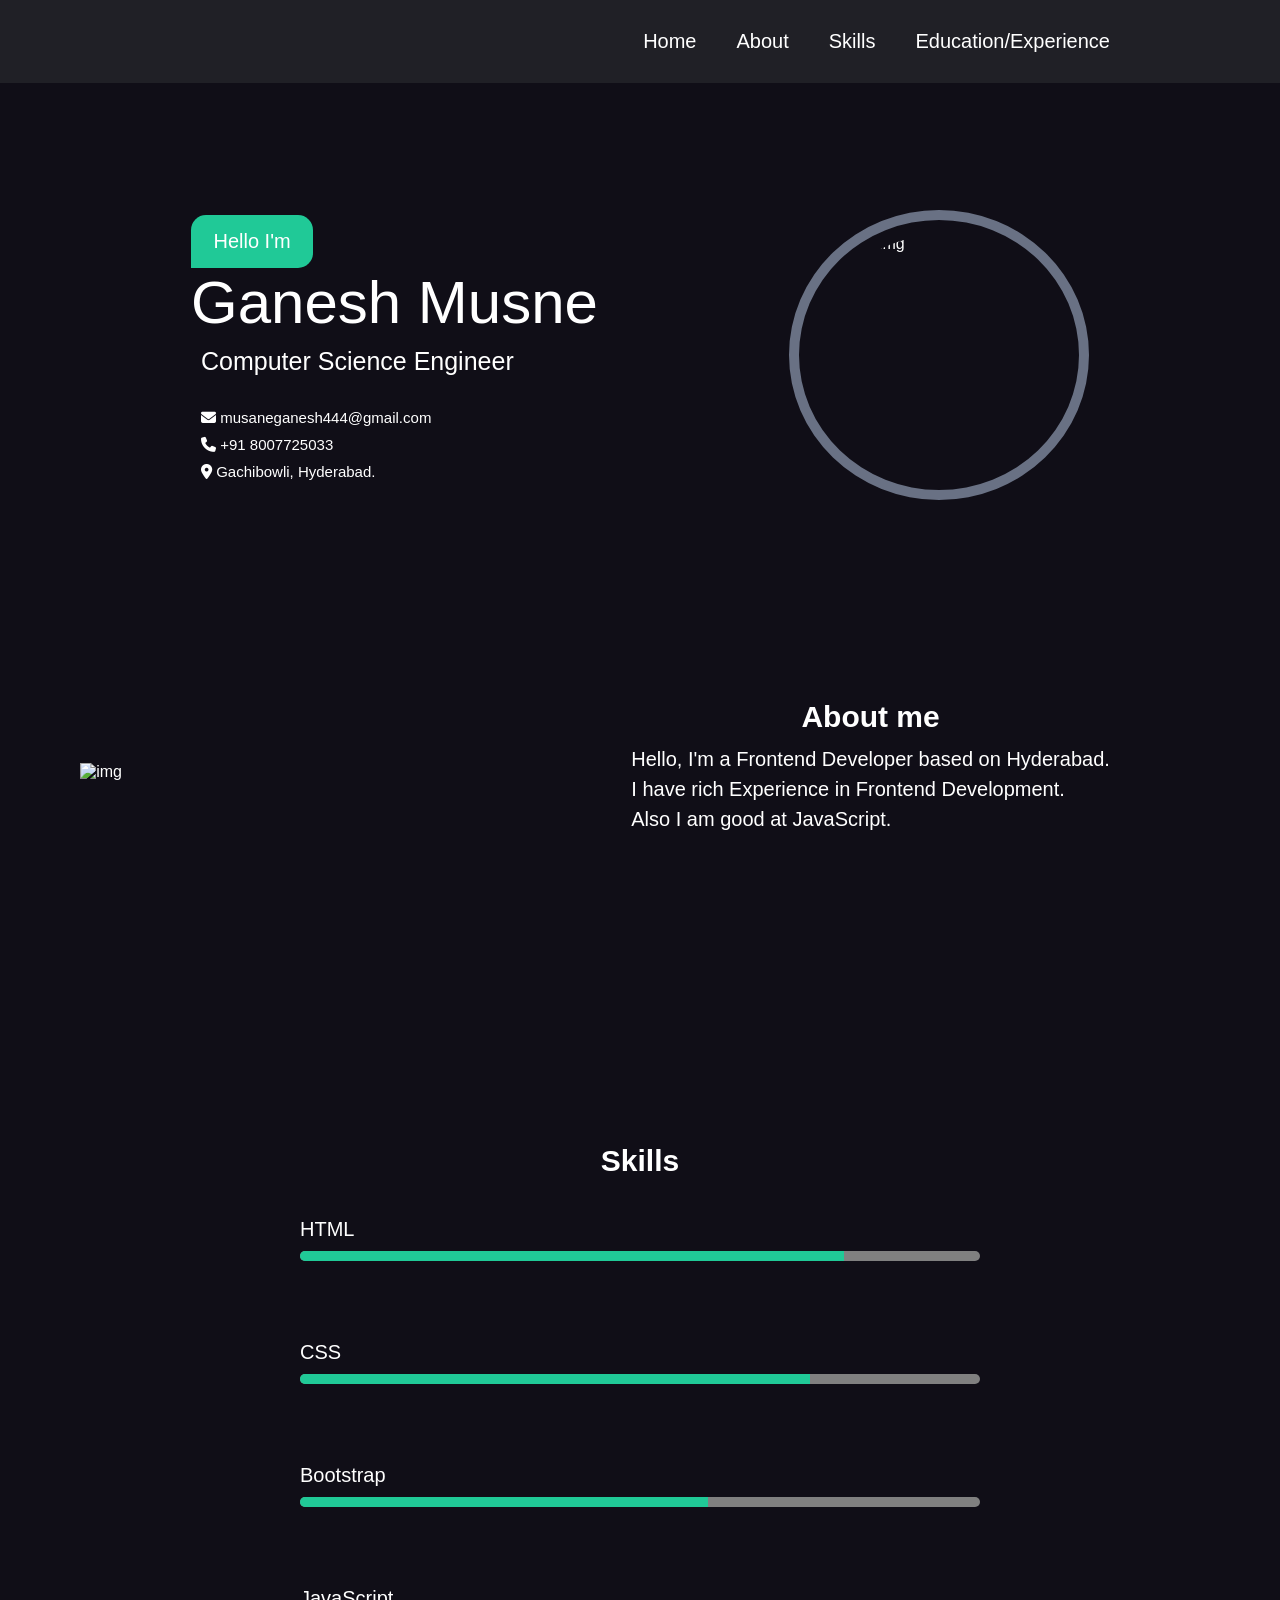
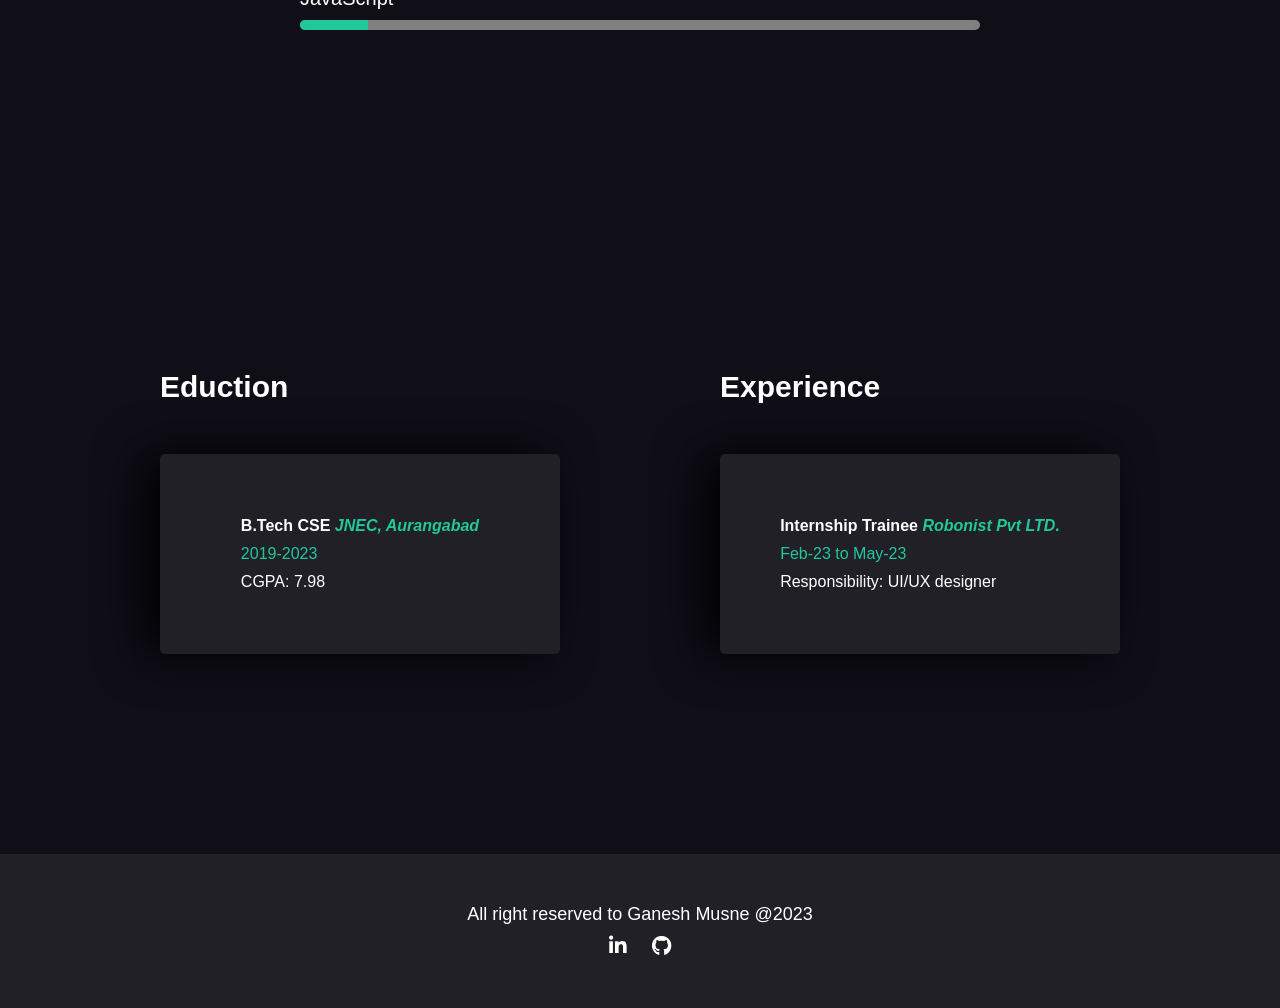
==== index.html @ 4737c215 "Renamed home.html -> index.html" ====
<!DOCTYPE html>
<html lang="en">

<head>
  <meta charset="utf-8" />
  <meta name="viewport" content="width=device-width, initial-scale=1" />
  <title>Resume: Ganesh Musne</title>
  <link rel="stylesheet" href="https://cdnjs.cloudflare.com/ajax/libs/font-awesome/6.4.2/css/all.min.css">
  <link rel="stylesheet" href="style.css" />
</head>

<body>
  <!-- Navigation Bar -->
  <section id="navigation-bar">
    <div class="navbar">
      <ul>
        <li><a href="#home">Home</a></li>
        <li><a href="#about">About</a></li>
        <li><a href="#skills">Skills</a></li>
        <li><a href="#ex-ed">Education/Experience</a></li>
      </ul>
    </div>
  </section>

  <!-- Home Section -->
  <section id="home">
    <div class="home-main">
      <div class="home-info">
        <button class="hello-btn">Hello I'm</button>
        <span class="name">Ganesh Musne</span>
        <span class="designation">Computer Science Engineer</span><br>
        <span class="email"><i class="fa-solid fa-envelope"></i> musaneganesh444@gmail.com</span>
        <span class="number"><i class="fa-solid fa-phone"></i> +91 8007725033</span>
        <span class="address"><i class="fa-solid fa-location-dot"></i> Gachibowli, Hyderabad.</span>
      </div>
      <img class="home-profile" src="../Resume/images/profile-pic-gm2.jpg" alt="profile-img" />
    </div>
  </section>

  <!-- About Section -->
  <section id="about">
    <div class="about-section">
      <img class="about-img" src="../Resume/images/ab-img.png" alt="img">
      <div class="about-info">
        <span class="about-me-title">About me</span>
        <span class="about-info-txt">
          Hello, I'm a Frontend Developer based on Hyderabad. <br> I have rich
          Experience in Frontend Development. <br>Also I am good at JavaScript.
        </span>
      </div>
    </div>
  </section>

  <!-- Skills -->
  <section id="skills">
    <p>Skills</p>
    <div class="skills-list">
      <div class="skills-html">
        <span>HTML</span>
        <div class="skills-bar">
          <div style="width: 80%;" class="skills-progress-bar"></div>
        </div>
      </div>
      <div class="skills-html">
        <span>CSS</span>
        <div class="skills-bar">
          <div style="width: 75%;" class="skills-progress-bar"></div>
        </div>
      </div>
      <div class="skills-html">
        <span>Bootstrap</span>
        <div class="skills-bar">
          <div style="width: 60%;" class="skills-progress-bar"></div>
        </div>
      </div>
      <div class="skills-html">
        <span>JavaScript</span>
        <div class="skills-bar">
          <div style="width: 10%;" class="skills-progress-bar"></div>
        </div>
      </div>
    </div>
  </section>

  <!-- Experience -->
  <section id="ex-ed">
    <div class="ex-ed-info">
      <div class="education">
        <p class="ed-title">Eduction</p>
        <div class="education-1">
          <div class="ed-info">
            <h4>B.Tech CSE <span>JNEC, Aurangabad</span></h4>
            <p>2019-2023</p>
            <span>CGPA: 7.98</span>
          </div>
        </div>
      </div>
      <div class="experience">
        <p class="ed-title">Experience</p>
        <div class="experience-1">
          <div class="ex-info">
            <h4>Internship Trainee <span>Robonist Pvt LTD.</span></h4>
            <p>Feb-23 to May-23</p>
            <span>Responsibility:</span>
            <span>UI/UX designer</span>
          </div>
        </div>
      </div>
    </div>
  </section>
  <footer class="footer">
      <span>All right reserved to Ganesh Musne @2023</span>
      <div class="social-media">
        <a href="https://www.linkedin.com/in/ganesh-musne/"><i class="fa-brands fa-linkedin-in"></i></a>
        <a href="https://github.com/GaneshMusne"><i class="fa-brands fa-github"></i></a>
        
        
      </div>
  </footer>
</body>

</html>
---- style.css ----
*{
    box-sizing: border-box;
    margin: 0;
    padding: 0;
}
body{
    background-color: #100e17;
    color: white;
    font-family: Verdana, Geneva, Tahoma, sans-serif;
}

/* navigation bar */
.navbar {
    position: fixed;
    width: 100%;
    background-color: #202026;
    padding: 20px 0;
}
.navbar ul{
    padding-right: 150px;
    display: flex;
    flex-direction: row;
    align-items: center;
    justify-content: end;
    list-style-type: none;
}

.navbar ul li{
    padding: 10px 20px;
    font-size: 20px;
}

.navbar ul li a{
    color: white;
    text-decoration: none;
}
.navbar ul li a:hover{
    color: #20c997;
}

/* Home Section */
.home-profile {
    width: 300px;
    height: 290px;
    border-radius: 50%;
    border: 10px solid #697184;
    padding: 15px;
}

.home-main {
    padding-top: 200px;
    display: flex;
    align-items: center;
    justify-content: space-evenly;
}

.home-main img {
    margin-top: 10px;
}

.hello-btn{
    width: 30%;
    font-size: 20px;
    border: none;
    background-color: #20c997;
    color: white;
    padding: 15px;
    border-radius: 15px 15px 15px 0;
}

.home-info {
    display: flex;
    flex-direction: column;
}
.home-info .name{
    font-size: 60px;
}
.home-info .designation{
    font-size: 25px;
    padding: 10px 0;
    padding-left: 10px;
}
.home-info .address, .email, .number{
    font-size: 15px;
    padding: 5px 0;
    padding-left: 10px;
}

/* About Section */
.about-section {
    padding: 200px 0;
    padding-left: 10px;
}
.about-section, .about-info{
    display: flex;
    align-items: center;
    justify-content: space-evenly;
}

.about-img{
    width: 30%;
    height: 15%;
}
.about-info{
    display: flex;
    flex-direction: column;
    align-items: center;
    justify-content: center;
}
.about-me-title{
    font-size: 30px;
    font-weight: bold;
}
.about-info-txt{
    font-size: 20px;
    text-align: justify;
    line-height: 1.5;
    padding: 10px 100px;
}

/* Skills */
#skills{
    padding: 100px 0;
}
#skills p{
    text-align: center;
    font-size: 30px;
    font-weight: bold;
}
.skills-list{
    display: flex;
    flex-direction: column;
    align-items: center;
    justify-content: space-evenly;
    width: 100%;
}
.skills-html{
    width: 100%;
    padding: 40px 300px;
}
.skills-html span{
    font-size: 20px;
}
.skills-bar{
    margin-top: 10px;
    border-radius: 5px;
    background-color: grey;
    height: 10px;
}
.skills-progress-bar{
    background-color: #20c997;
    border-top-left-radius: 5px;
    border-bottom-left-radius: 5px;
    height: 10px;
}

/* Experience */
.ex-ed-info{
    display: flex;
    align-items: center;
    justify-content: space-evenly;
    padding: 200px 0;
}
.education-1, .experience-1{
    display: flex;
    flex-direction: column;
    align-items: center;
    justify-content: center;
    background-color: #202026;
    width: 400px;
    height: 200px;
    border-radius: 5px;
    box-shadow: -1rem 0 3rem #000;
}
.ed-info h4, .ex-info h4{
    font-size: 16px;
}
.ed-info p, .ex-info p{
    margin: 10px 0;
    color: #20c997;
}
.ed-info h4 span, .ex-info h4 span{
    color: #20c997;
    font-style: italic;
}
.ed-title{
    text-align: start;
    font-size: 30px;
    font-weight: bold;
    margin-bottom: 50px;
}

/* Footer */
.footer{
    background-color: #202026;
    padding: 50px 0;
    display: flex;
    flex-direction: column;
    align-items: center;
    justify-content: center;
}
.footer span{
    font-size: 18px;
    margin-bottom: 10px;
}
.footer div a{
    font-size: 20px;
    margin: 10px;
    cursor: pointer;
    color: white;
}


/* Responsive Media Query */
@media only screen and (max-width: 600px) {
    .home-profile {
        width: 150px;
        height: 150px;
    }

    .home-main {
        flex-direction: column-reverse;
        padding: 100px;
    }

    #about {
        padding-top: 50px;
    }

    .about-section {
        display: flex;
        flex-direction: column;
        justify-content: center;
        padding: 0 30px;
    }
}
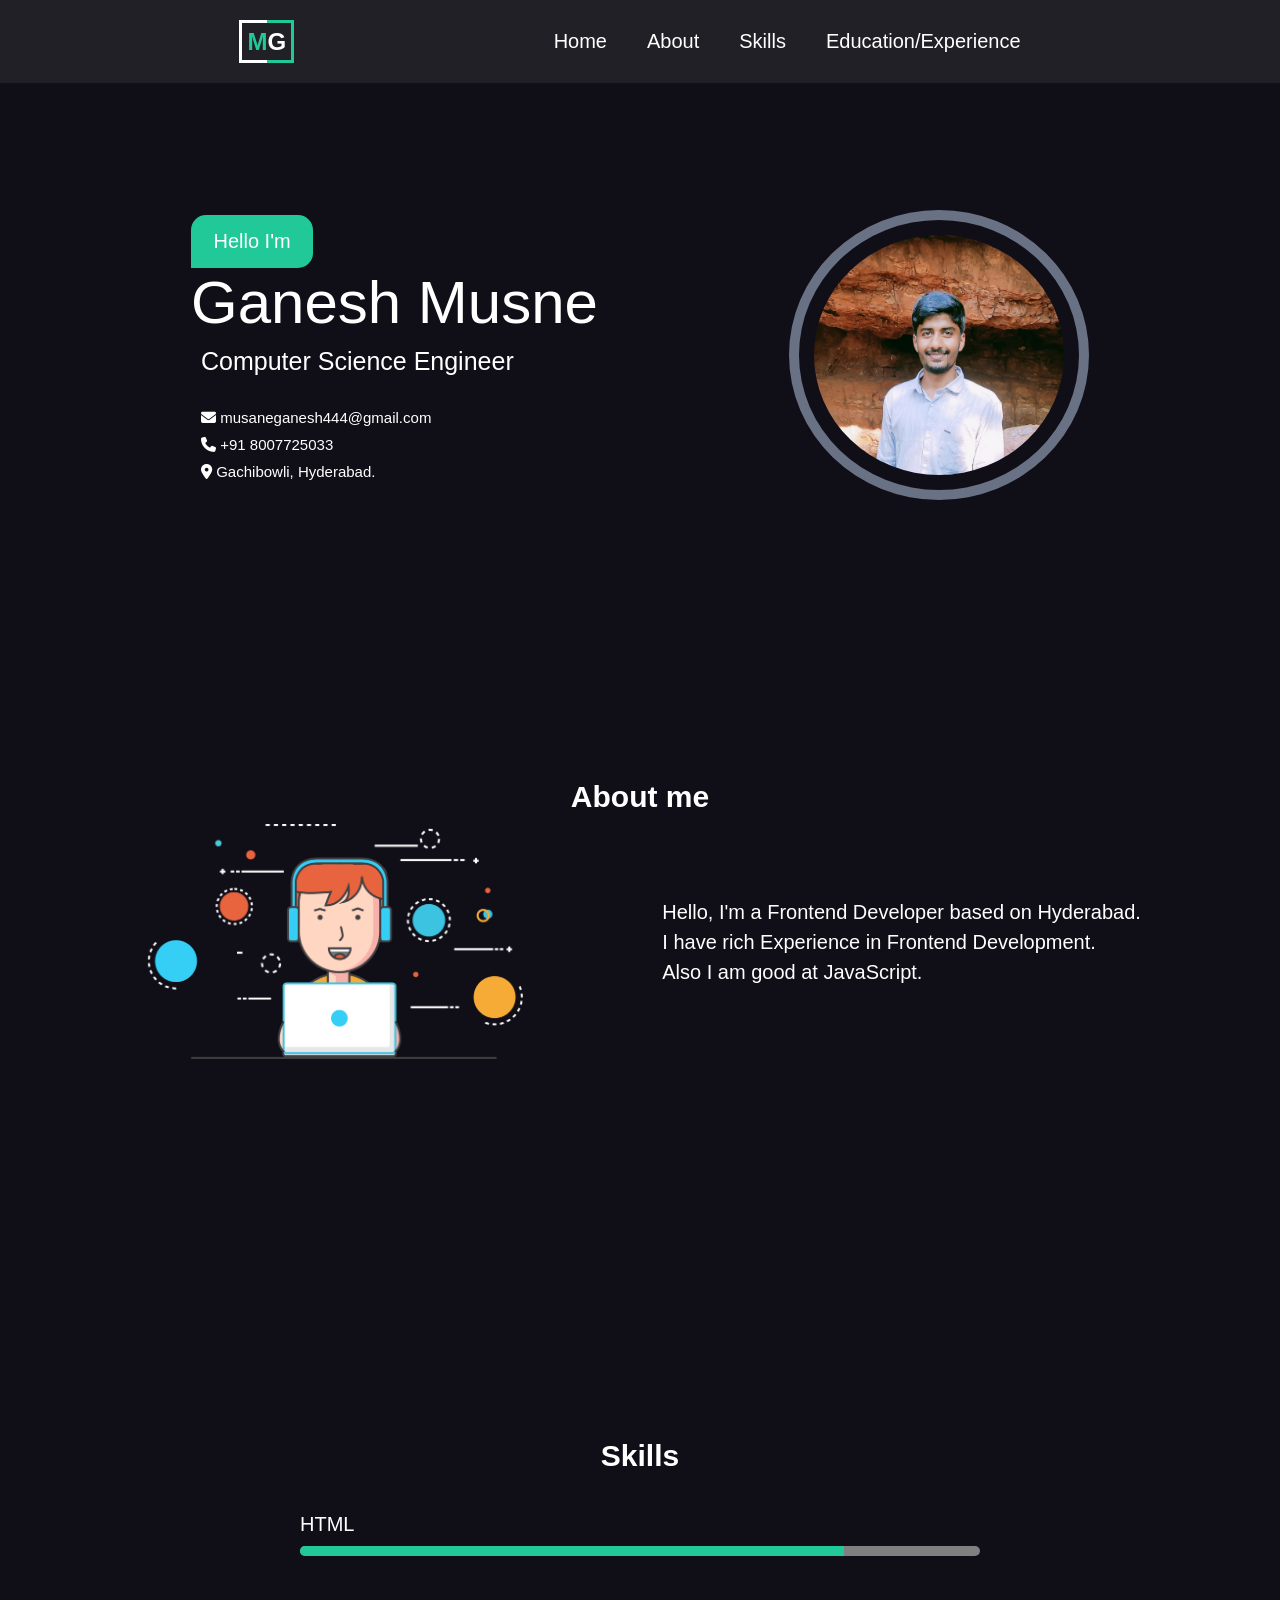
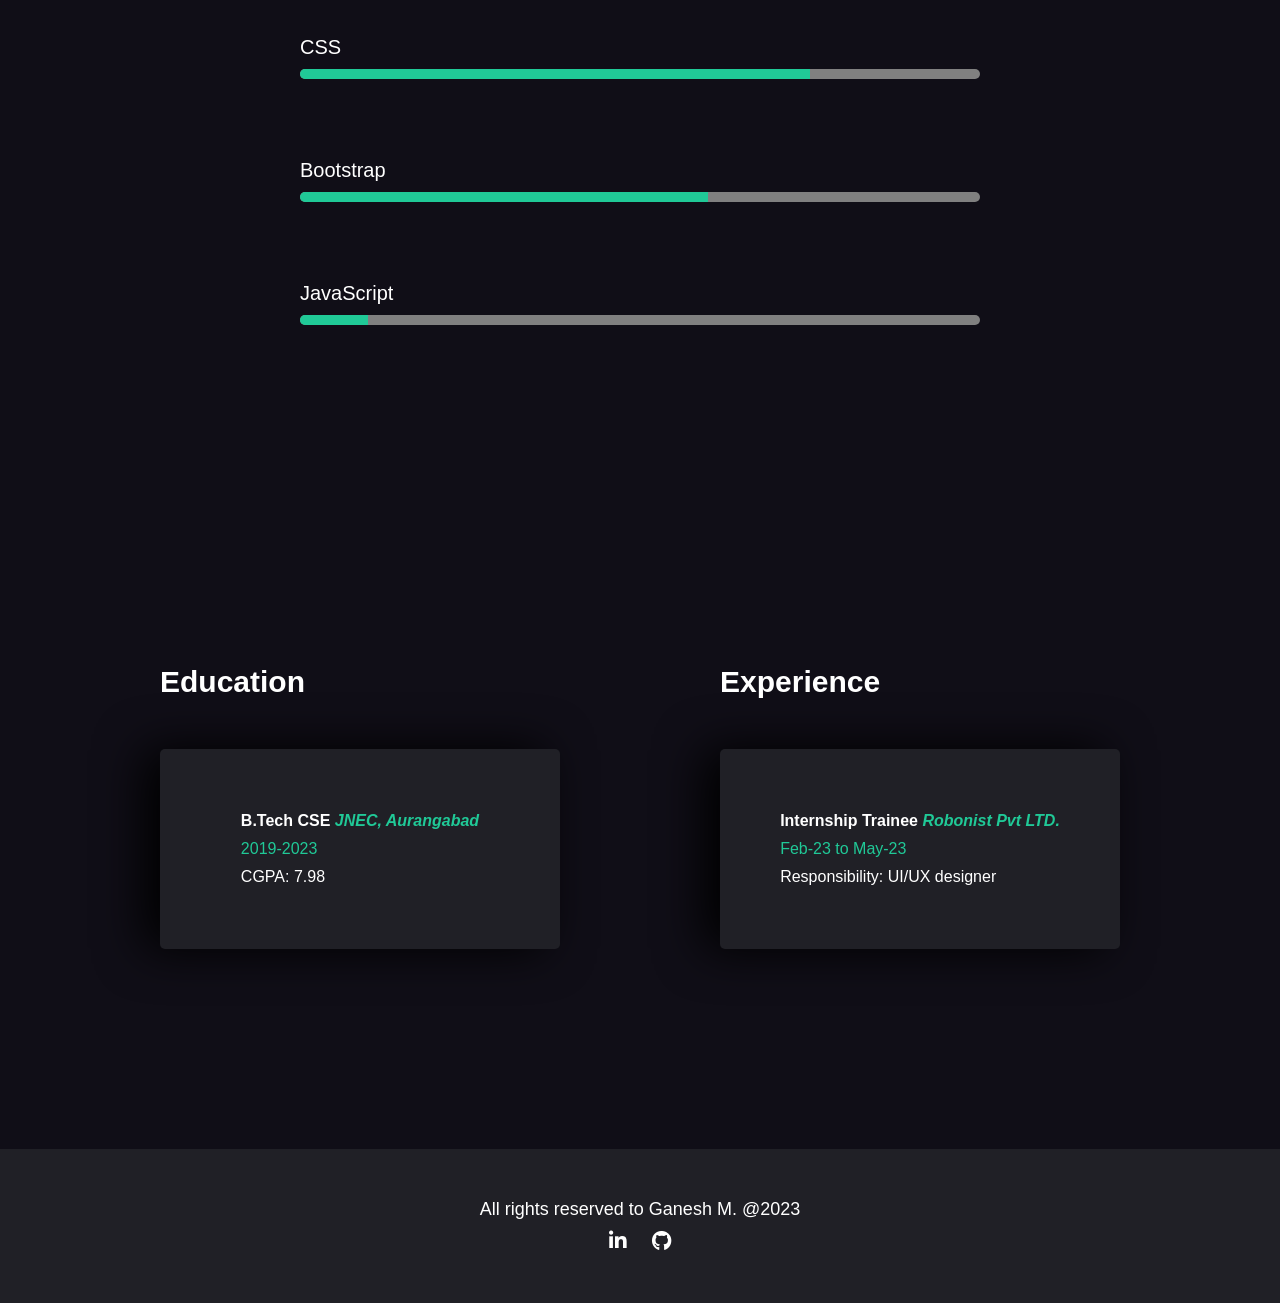
==== commit 4c0de57b: "Added responsive changes in CSS. For every section, I created one CSS file. The added max width is 7" ====
--- a/index.html
+++ b/index.html
@@ -6,13 +6,23 @@
   <meta name="viewport" content="width=device-width, initial-scale=1" />
   <title>Resume: Ganesh Musne</title>
   <link rel="stylesheet" href="https://cdnjs.cloudflare.com/ajax/libs/font-awesome/6.4.2/css/all.min.css">
-  <link rel="stylesheet" href="style.css" />
+  <link rel="stylesheet" href="style-navbar.css" />
+  <link rel="stylesheet" href="style-home.css" />
+  <link rel="stylesheet" href="style-about.css" />
+  <link rel="stylesheet" href="style-skills.css" />
+  <link rel="stylesheet" href="style-ed-ex.css" />
+  <link rel="stylesheet" href="style-footer.css" />
 </head>
 
 <body>
   <!-- Navigation Bar -->
   <section id="navigation-bar">
     <div class="navbar">
+      <div class="logo">
+        <span class="logo-1">M</span><span class="logo-2">G</span>
+      </div>
+      <input type="checkbox" id="toggler">
+      <label for="toggler" class="fas fa-bars"></label>
       <ul>
         <li><a href="#home">Home</a></li>
         <li><a href="#about">About</a></li>
@@ -33,20 +43,24 @@
         <span class="number"><i class="fa-solid fa-phone"></i> +91 8007725033</span>
         <span class="address"><i class="fa-solid fa-location-dot"></i> Gachibowli, Hyderabad.</span>
       </div>
-      <img class="home-profile" src="../Resume/images/profile-pic-gm2.jpg" alt="profile-img" />
+      <img class="home-profile" src="./images/profile-pic-gm2.jpg" alt="profile-img" />
     </div>
   </section>
 
   <!-- About Section -->
   <section id="about">
+    <span class="about-me-title">About me</span>
     <div class="about-section">
-      <img class="about-img" src="../Resume/images/ab-img.png" alt="img">
+      <img class="about-img" src="./images/ab-img.png" alt="img">
       <div class="about-info">
-        <span class="about-me-title">About me</span>
         <span class="about-info-txt">
           Hello, I'm a Frontend Developer based on Hyderabad. <br> I have rich
           Experience in Frontend Development. <br>Also I am good at JavaScript.
         </span>
+        <p class="about-info-txt-mobile">
+          Hello, I'm a Frontend Developer based on Hyderabad. I have rich
+          Experience in Frontend Development. Also I am good at JavaScript.
+        </p>
       </div>
     </div>
   </section>
@@ -86,7 +100,7 @@
   <section id="ex-ed">
     <div class="ex-ed-info">
       <div class="education">
-        <p class="ed-title">Eduction</p>
+        <p class="ed-title">Education</p>
         <div class="education-1">
           <div class="ed-info">
             <h4>B.Tech CSE <span>JNEC, Aurangabad</span></h4>
@@ -108,14 +122,14 @@
       </div>
     </div>
   </section>
+
+
   <footer class="footer">
-      <span>All right reserved to Ganesh Musne @2023</span>
-      <div class="social-media">
-        <a href="https://www.linkedin.com/in/ganesh-musne/"><i class="fa-brands fa-linkedin-in"></i></a>
-        <a href="https://github.com/GaneshMusne"><i class="fa-brands fa-github"></i></a>
-        
-        
-      </div>
+    <span>All rights reserved to Ganesh M. @2023</span>
+    <div class="social-media">
+      <a href="https://www.linkedin.com/in/ganesh-musne/"><i class="fa-brands fa-linkedin-in"></i></a>
+      <a href="https://github.com/GaneshMusne"><i class="fa-brands fa-github"></i></a>
+    </div>
   </footer>
 </body>
 
--- a/style-navbar.css
+++ b/style-navbar.css
@@ -0,0 +1,112 @@
+* {
+    box-sizing: border-box;
+    margin: 0;
+    padding: 0;
+}
+
+body {
+    background-color: #100e17;
+    color: white;
+    font-family: Verdana, Geneva, Tahoma, sans-serif;
+}
+
+/* navigation bar */
+.navbar {
+    position: fixed;
+    width: 100%;
+    background-color: #202026;
+    padding: 20px 0;
+    display: flex;
+    align-items: center;
+    justify-content: space-evenly;
+}
+
+.navbar ul {
+    display: flex;
+    flex-direction: row;
+    align-items: center;
+    justify-content: end;
+    list-style-type: none;
+}
+
+.navbar ul li {
+    padding: 10px 20px;
+    font-size: 20px;
+}
+
+.navbar ul li a {
+    color: white;
+    text-decoration: none;
+}
+
+.navbar ul li a:hover {
+    color: #20c997;
+}
+
+.logo-1 {
+    padding: 5px 0 5px 5px;
+    color: #20c997;
+    font-weight: 900;
+    font-size: x-large;
+    border: 3px solid white;
+    border-right: none;
+}
+
+.logo-2 {
+    padding: 5px 5px 5px 0;
+    font-weight: 900;
+    font-size: x-large;
+    border: 3px solid #20c997;
+    border-left: none;
+    color: white;
+}
+
+.fa-bars {
+    padding: 8px 12px;
+    border: 1px solid rgba(0, 0, 0, .1);
+    border-radius: 5px;
+    display: none;
+}
+
+#toggler {
+    display: none;
+}
+
+/* Responsive Media Query */
+@media only screen and (max-width: 700px) {
+    .navbar{
+        justify-content: space-between;
+        position: fixed;
+    }
+    .logo{
+        margin-left: 10px;
+    }
+    .logo{
+        font-size: 30px;
+        padding-left: 10px;
+    }
+    .fa-bars {
+        font-size: 25px;
+        margin-left: 10px;
+        display: inline-block;
+    }
+
+    .navbar ul {
+        width: 100%;
+        display: block;
+        position: absolute;
+        left: 0;
+        top: 70px;
+        display: none;
+        background-color: #202026;
+    }
+
+    .navbar ul li{
+        padding-left: 21px;
+        font-size: 15px;
+    }
+
+    div #toggler:checked~ul {
+        display: block;
+    }
+}
--- a/style-home.css
+++ b/style-home.css
@@ -0,0 +1,77 @@
+/* Home Section */
+.home-profile {
+    width: 300px;
+    height: 290px;
+    border-radius: 50%;
+    border: 10px solid #697184;
+    padding: 15px;
+}
+
+.home-main {
+    padding-top: 200px;
+    display: flex;
+    align-items: center;
+    justify-content: space-evenly;
+}
+
+.home-main img {
+    margin-top: 10px;
+}
+
+.hello-btn {
+    width: 30%;
+    font-size: 20px;
+    border: none;
+    background-color: #20c997;
+    color: white;
+    padding: 15px;
+    border-radius: 15px 15px 15px 0;
+}
+
+.home-info {
+    display: flex;
+    flex-direction: column;
+}
+
+.home-info .name {
+    font-size: 60px;
+}
+
+.home-info .designation {
+    font-size: 25px;
+    padding: 10px 0;
+    padding-left: 10px;
+}
+
+.home-info .address,
+.email,
+.number {
+    font-size: 15px;
+    padding: 5px 0;
+    padding-left: 10px;
+}
+
+.contact{
+    display: flex;
+    flex-direction: column;
+}
+
+@media only screen and (max-width: 700px) {
+    .home-main {
+        padding-top: 150px;
+        display: flex;
+        flex-direction: column-reverse;
+        align-items: center;
+        justify-content: space-evenly;
+    }
+    .home-info {
+        margin-top: 80px;
+        display: flex;
+        flex-direction: column;
+        align-items: center;
+        justify-content: center;
+    }
+    .hello-btn{
+        border-radius: 10px;
+    }
+}
--- a/style-about.css
+++ b/style-about.css
@@ -0,0 +1,71 @@
+/* About Section */
+#about{
+    padding: 280px 0;
+    display: flex;
+    flex-direction: column;
+    align-items: center;
+    justify-content: center;
+}
+.about-section {
+    padding-top: 10px;
+}
+
+.about-section,
+.about-info {
+    display: flex;
+    align-items: center;
+    justify-content: space-evenly;
+}
+
+.about-img {
+    width: 30%;
+    height: 15%;
+}
+
+.about-info {
+    display: flex;
+    flex-direction: column;
+    align-items: center;
+    justify-content: center;
+}
+
+.about-me-title {
+    font-size: 30px;
+    font-weight: bold;
+}
+
+.about-info-txt {
+    font-size: 20px;
+    text-align: justify;
+    line-height: 1.5;
+    padding: 10px 0;
+}
+.about-info-txt-mobile{
+    display: none;
+}
+@media only screen and (max-width: 700px){
+    .about-section{
+        display: flex;
+        flex-direction: column-reverse;
+    }
+    .about-img{
+        width: 100%;
+        height: 50%;
+    }
+    .about-info-txt{
+        display: none;
+    }
+    .about-info-txt-mobile{
+        padding-left: 10px;
+        line-height: 2;
+        font-size: 20px;
+        margin-bottom: 50px;
+        display: grid;
+        align-items: center;
+        justify-content: space-around;
+    }
+    .about-me-title {
+        font-size: 35px;
+        font-weight: bold;
+    }
+}
--- a/style-skills.css
+++ b/style-skills.css
@@ -0,0 +1,51 @@
+/* Skills */
+#skills {
+    padding: 100px 0;
+}
+
+#skills p {
+    text-align: center;
+    font-size: 30px;
+    font-weight: bold;
+}
+
+.skills-list {
+    display: flex;
+    flex-direction: column;
+    align-items: center;
+    justify-content: space-evenly;
+    width: 100%;
+}
+
+.skills-html {
+    width: 100%;
+    padding: 40px 300px;
+}
+
+.skills-html span {
+    font-size: 20px;
+}
+
+.skills-bar {
+    margin-top: 10px;
+    border-radius: 5px;
+    background-color: grey;
+    height: 10px;
+}
+
+.skills-progress-bar {
+    background-color: #20c997;
+    border-top-left-radius: 5px;
+    border-bottom-left-radius: 5px;
+    height: 10px;
+}
+
+@media screen and (max-width: 700px) {
+    #skills p {
+        font-size: 35px;
+    }
+    .skills-html {
+        width: 100%;
+        padding: 40px 20px;
+    }
+}
--- a/style-ed-ex.css
+++ b/style-ed-ex.css
@@ -0,0 +1,61 @@
+/* Experience */
+.ex-ed-info {
+    display: flex;
+    align-items: center;
+    justify-content: space-evenly;
+    padding: 200px 0;
+}
+
+.education-1,
+.experience-1 {
+    display: flex;
+    flex-direction: column;
+    align-items: center;
+    justify-content: center;
+    background-color: #202026;
+    width: 400px;
+    height: 200px;
+    border-radius: 5px;
+    box-shadow: -1rem 0 3rem #000;
+}
+
+.ed-info h4,
+.ex-info h4 {
+    font-size: 16px;
+}
+
+.ed-info p,
+.ex-info p {
+    margin: 10px 0;
+    color: #20c997;
+}
+
+.ed-info h4 span,
+.ex-info h4 span {
+    color: #20c997;
+    font-style: italic;
+}
+
+.ed-title {
+    text-align: start;
+    font-size: 30px;
+    font-weight: bold;
+    margin-bottom: 50px;
+}
+
+@media screen and (max-width: 700px) {
+    .ex-ed-info {
+        display: flex;
+        align-items: center;
+        flex-direction: column;
+        justify-content: space-evenly;
+        padding: 200px 0;
+    }
+    .ed-title{
+        text-align: center;
+        font-size: 35px;
+    }
+    .education{
+        margin-bottom: 50px;
+    }
+}
--- a/style-footer.css
+++ b/style-footer.css
@@ -0,0 +1,33 @@
+/* Footer */
+.footer {
+    background-color: #202026;
+    padding: 50px 0;
+    display: flex;
+    flex-direction: column;
+    align-items: center;
+    justify-content: center;
+}
+
+.footer span {
+    font-size: 18px;
+    margin-bottom: 10px;
+}
+
+.footer div a {
+    font-size: 20px;
+    margin: 10px;
+    cursor: pointer;
+    color: white;
+}
+
+@media screen and (max-width: 700px) {
+    .footer{
+        padding: 100px 0;
+    }
+    .footer div a {
+        font-size: 25px;
+    }
+    .footer span{
+        font-size: 20px;
+    }
+}
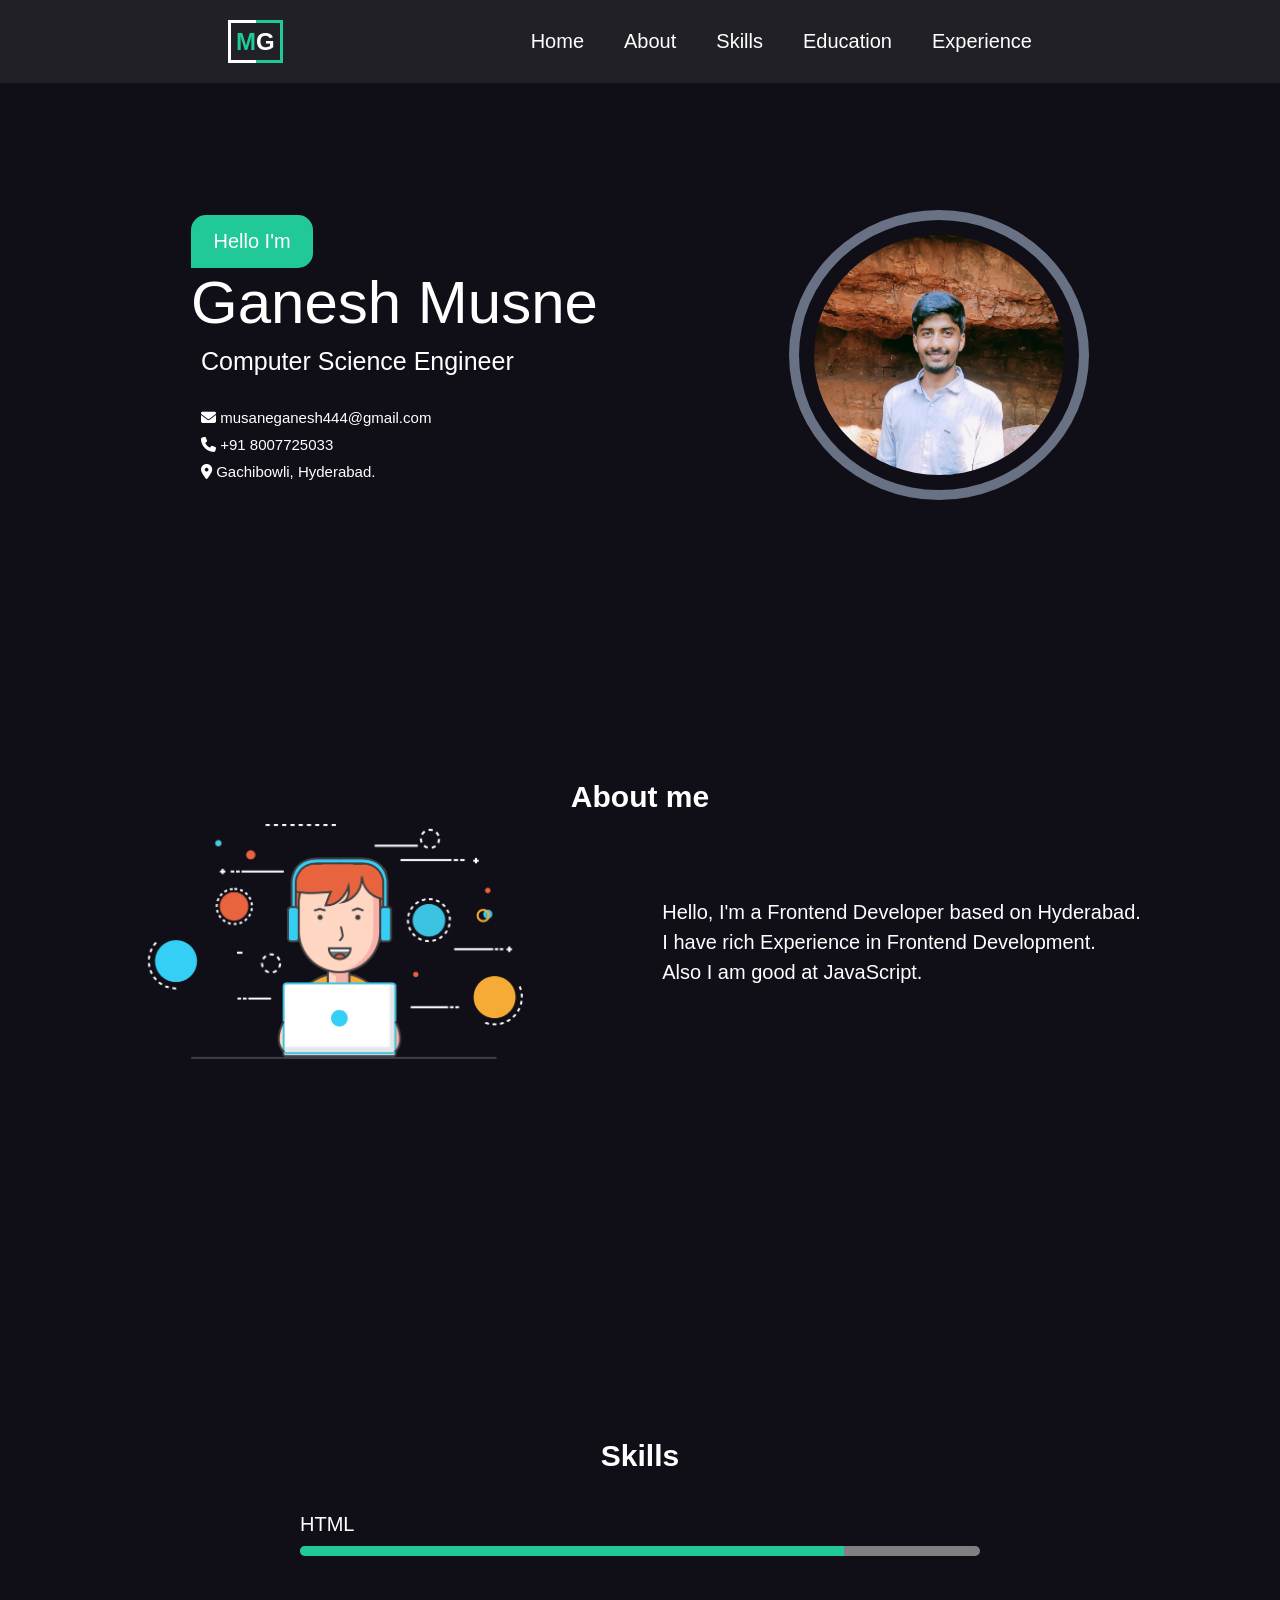
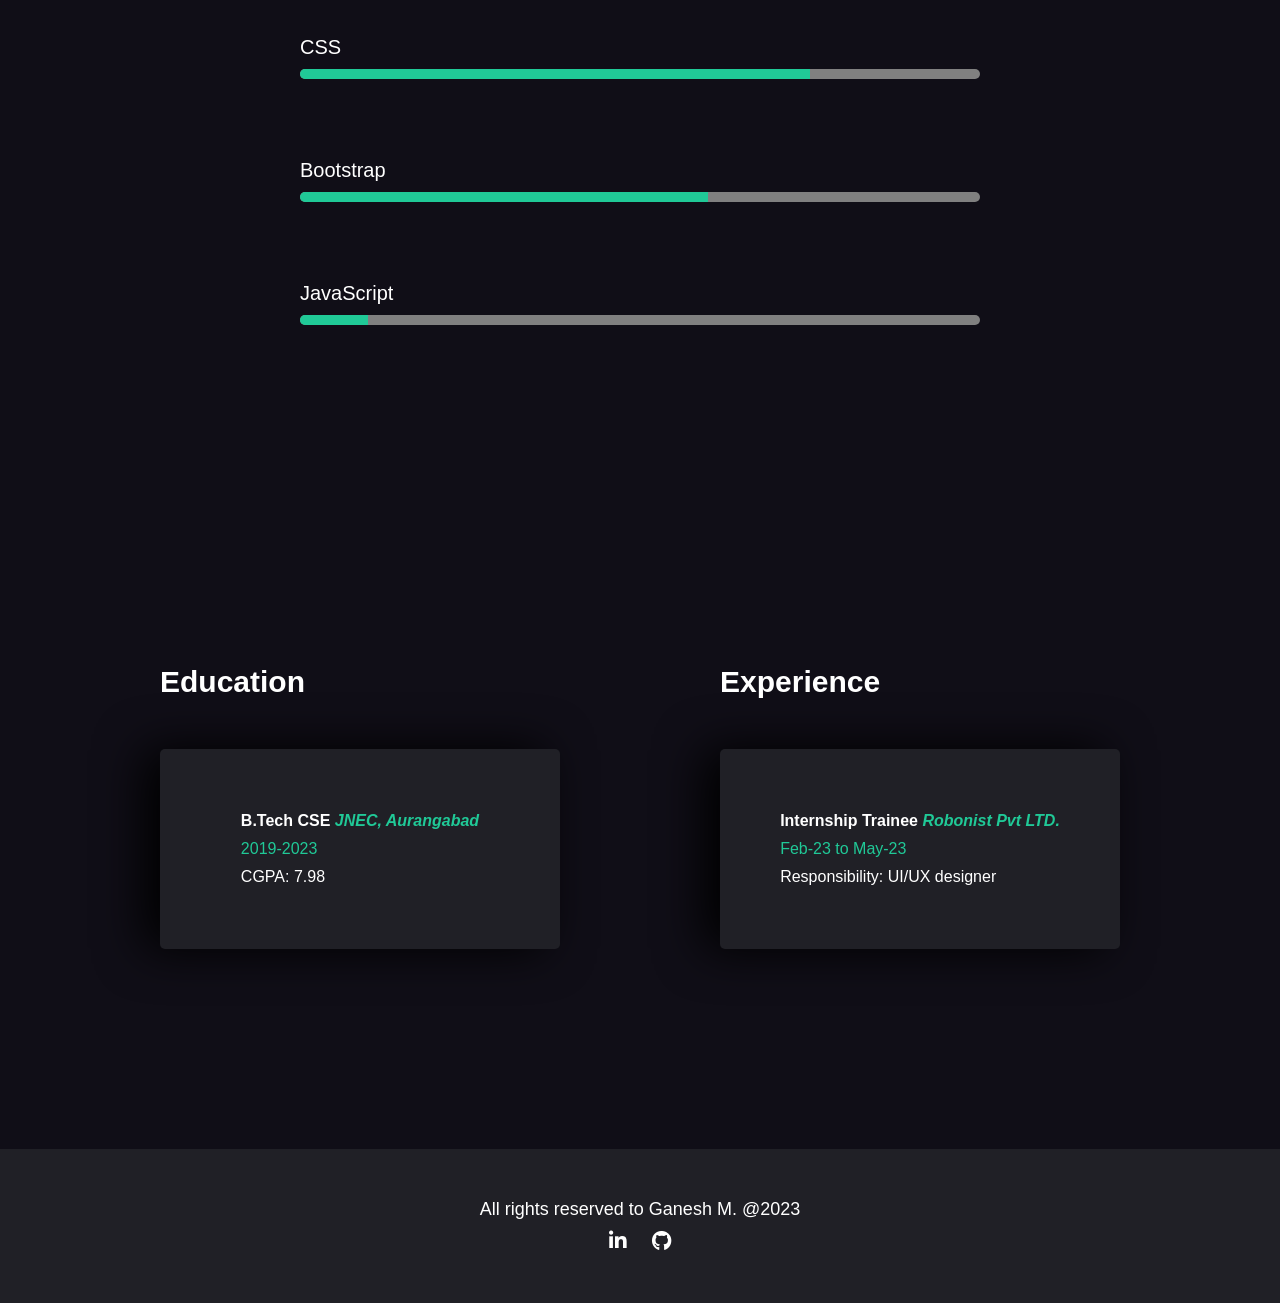
==== commit 57ab7352: "Seprated the nav bar options education and experience" ====
--- a/index.html
+++ b/index.html
@@ -27,7 +27,8 @@
         <li><a href="#home">Home</a></li>
         <li><a href="#about">About</a></li>
         <li><a href="#skills">Skills</a></li>
-        <li><a href="#ex-ed">Education/Experience</a></li>
+        <li><a href="#ex-ed">Education</a></li>
+        <li><a href="#ex-ed">Experience</a></li>
       </ul>
     </div>
   </section>
--- a/style-home.css
+++ b/style-home.css
@@ -74,4 +74,10 @@
     .hello-btn{
         border-radius: 10px;
     }
+    .home-info .name {
+        font-size: 50px;
+    }
+    .hello-btn{
+        font-size: 18px;
+    }
 }
